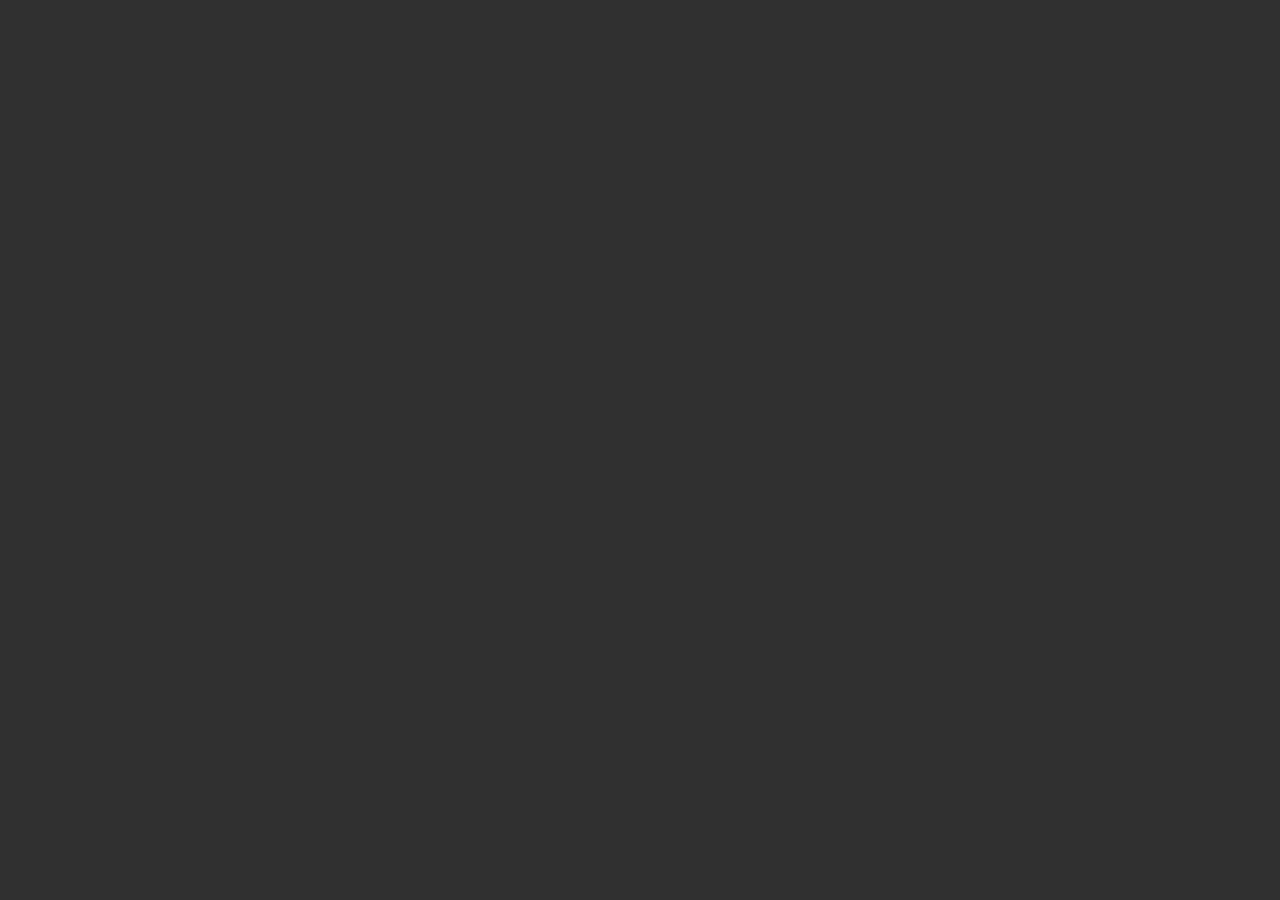
==== jSnack 2/index.html @ 28b43766 "Added for-each loop in jSnack 1" ====
<!DOCTYPE html>
<html lang="en">
<head>
  <meta charset="UTF-8">
  <meta http-equiv="X-UA-Compatible" content="IE=edge">
  <meta name="viewport" content="width=device-width, initial-scale=1.0">
  <title>Document</title>
</head>
<body style="background-color: #303030; color: white; font-family: Arial, Helvetica, sans-serif;">
  
  <div id="output"></div>

  <script src="script.js"></script>
</body>
</html>
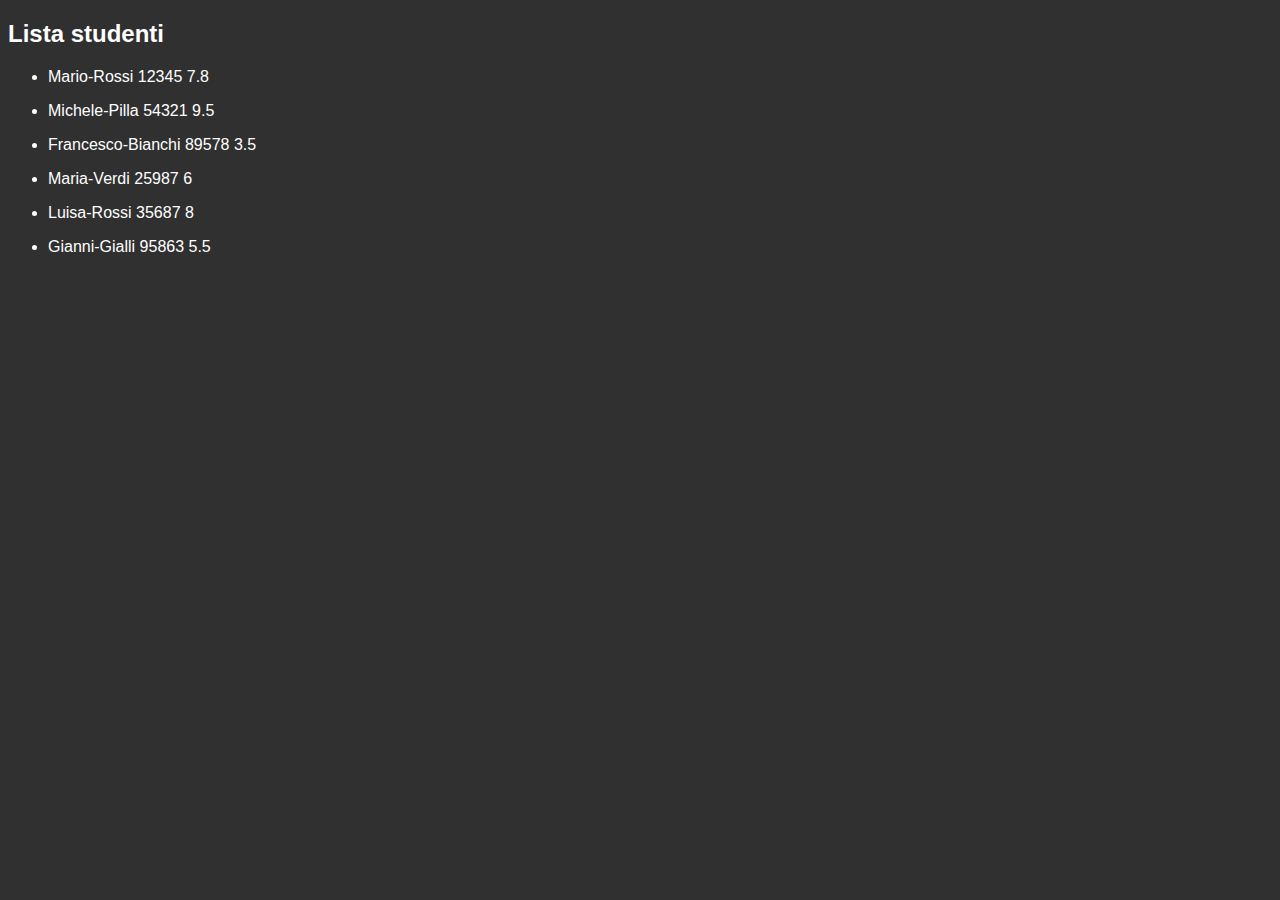
==== commit e0ad07e9: "Added for-each loop in jSnack 2" ====
--- a/jSnack 2/index.html
+++ b/jSnack 2/index.html
@@ -8,6 +8,7 @@
 </head>
 <body style="background-color: #303030; color: white; font-family: Arial, Helvetica, sans-serif;">
   
+  <h2>Lista studenti</h2>
   <div id="output"></div>
 
   <script src="script.js"></script>
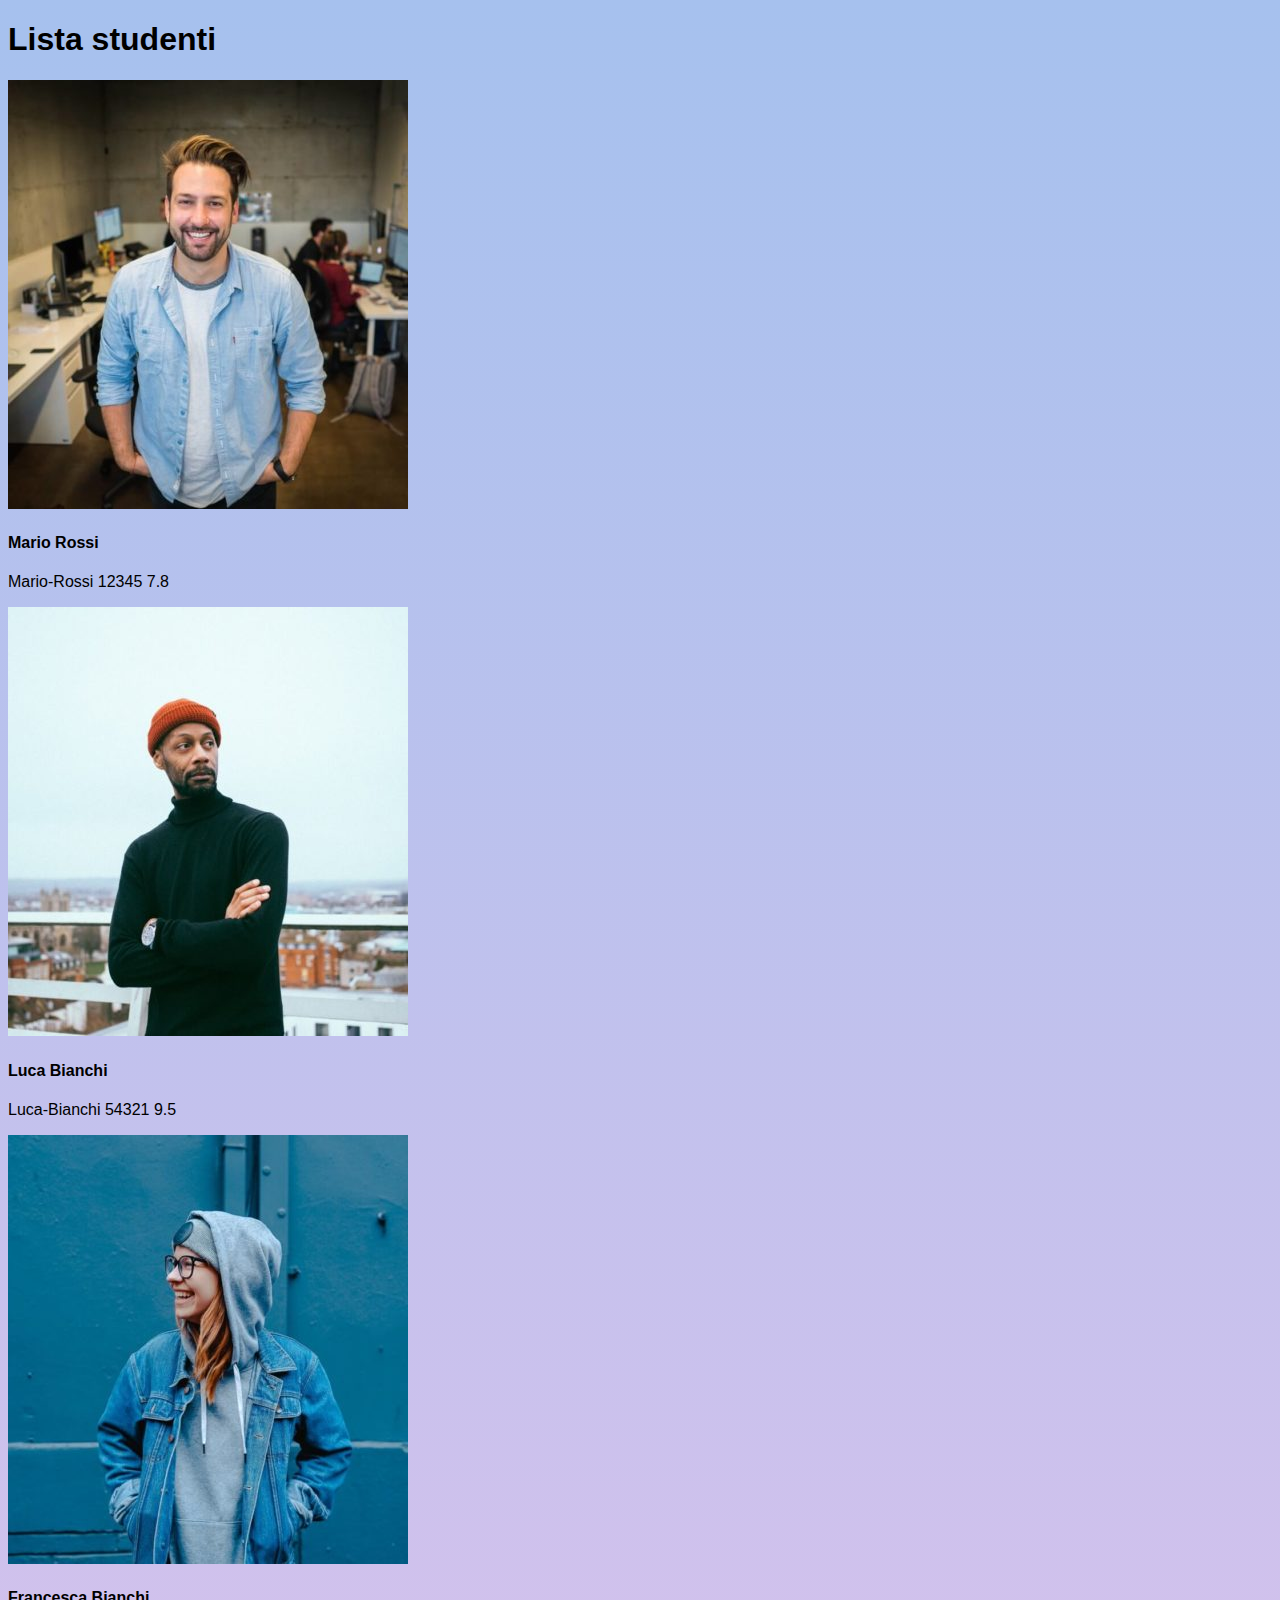
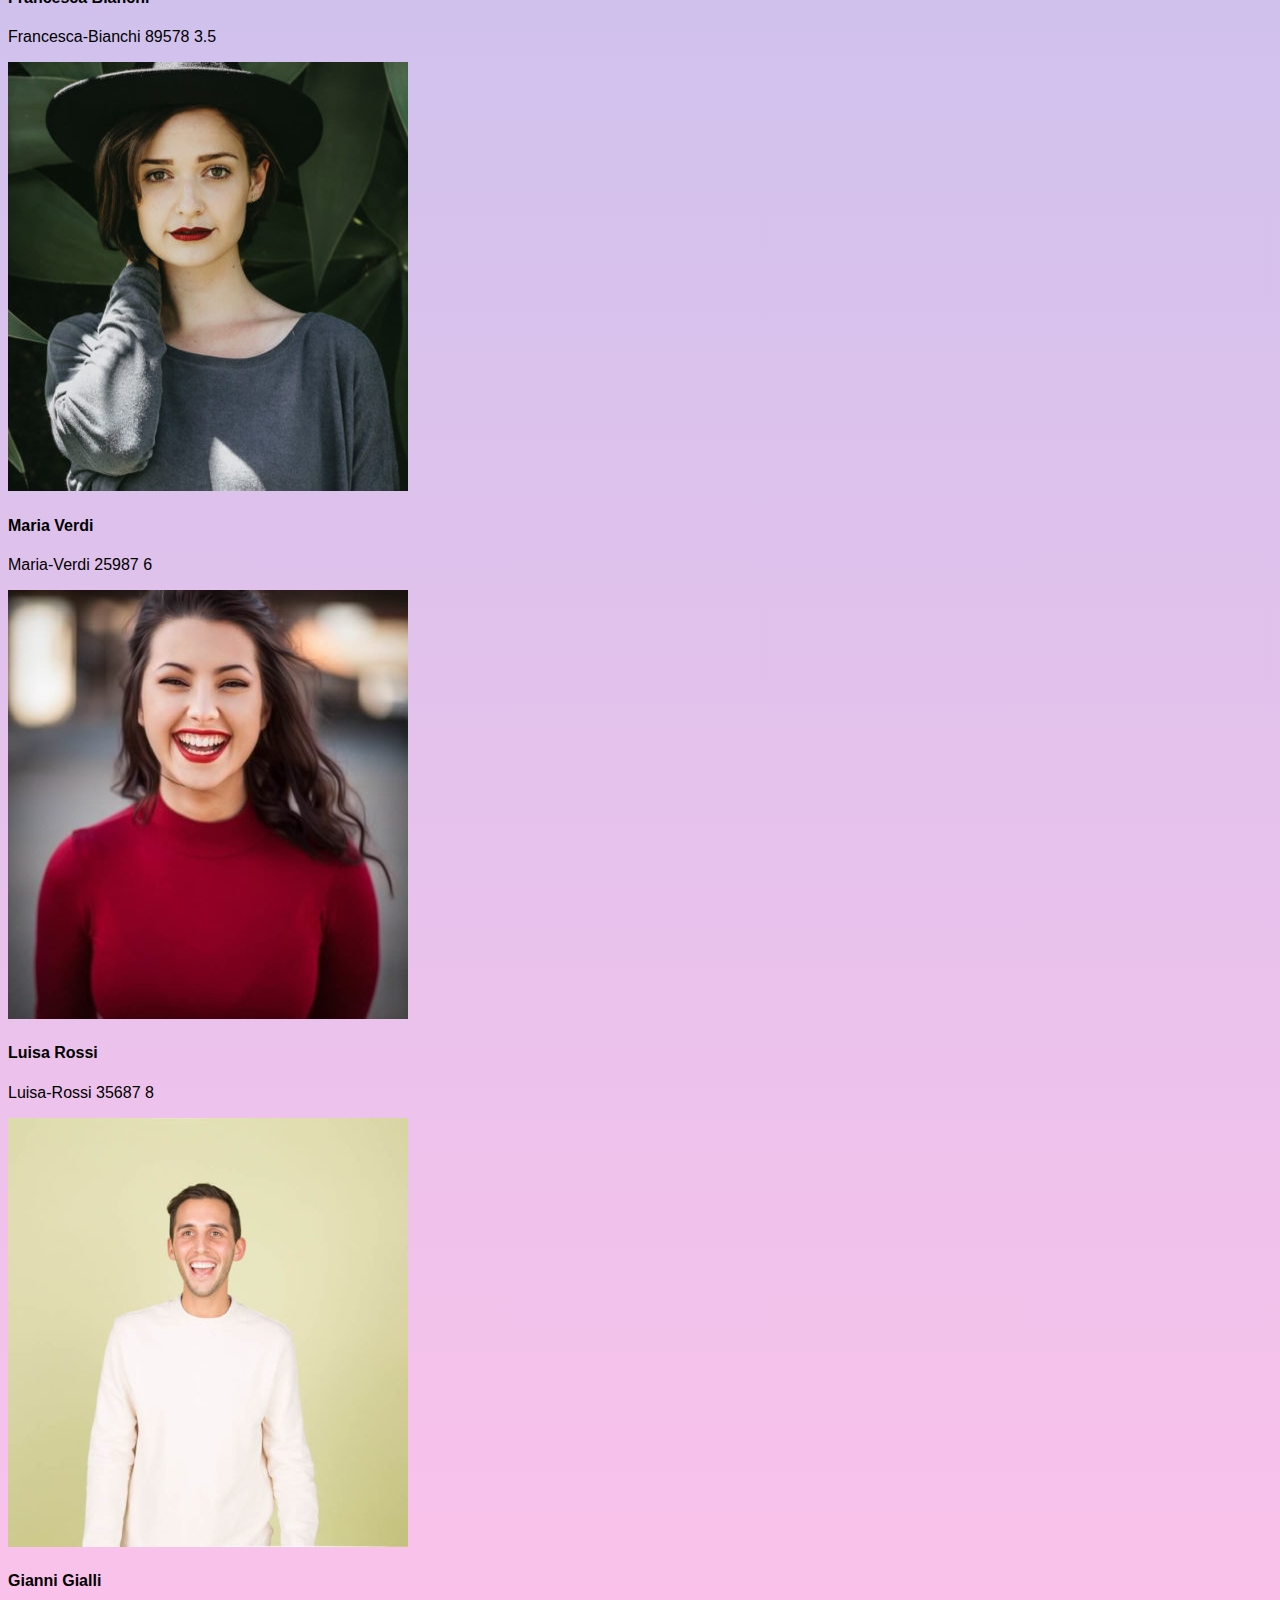
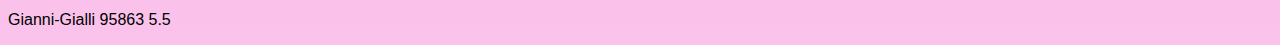
==== commit 3df25731: "Added design to jSnack 2" ====
--- a/jSnack 2/index.html
+++ b/jSnack 2/index.html
@@ -4,13 +4,39 @@
   <meta charset="UTF-8">
   <meta http-equiv="X-UA-Compatible" content="IE=edge">
   <meta name="viewport" content="width=device-width, initial-scale=1.0">
+  <link href="https://cdn.jsdelivr.net/npm/bootstrap@5.3.0-alpha3/dist/css/bootstrap.min.css" rel="stylesheet" integrity="sha384-KK94CHFLLe+nY2dmCWGMq91rCGa5gtU4mk92HdvYe+M/SXH301p5ILy+dN9+nJOZ" crossorigin="anonymous">
+  <link rel="stylesheet" href="style.css">
   <title>Document</title>
 </head>
-<body style="background-color: #303030; color: white; font-family: Arial, Helvetica, sans-serif;">
+<body class="d-flex flex-column align-items-center" style=" color: rgb(0, 0, 0); font-family: Arial, Helvetica, sans-serif;">
   
-  <h2>Lista studenti</h2>
+  <h1 class="display-4 font-weight-normal">Lista studenti</h1>
   <div id="output"></div>
 
+  <!-- <section id="team" class="pb-5">
+    <div class="container">
+      <h5 class="section-title h1">I nostri studenti</h5>
+      <div class="row flex-column align-items-center">
+        <div class="col-xs-12 col-sm-6 col-md-4">
+          <div class="image-flip" >
+            <div class="mainflip flip-0">
+                <div class="frontside">
+                  <div class="card">
+                    <div class="card-body text-center">
+                      <p><img class=" img-fluid rounded-2" src="img/wayne-barnett-founder-ceo.jpg" alt="card image"></p>
+                      <h4 class="card-title">Mario Rossi</h4>
+                      <p class="card-text">mario-rossi 12345 7.8</p>
+                    </div>
+                  </div>
+                </div>
+              </div>
+            </div>
+          </div>
+        </div>
+      </div> -->
+
+
+  <script src="https://cdn.jsdelivr.net/npm/bootstrap@5.3.0-alpha3/dist/js/bootstrap.bundle.min.js" integrity="sha384-ENjdO4Dr2bkBIFxQpeoTz1HIcje39Wm4jDKdf19U8gI4ddQ3GYNS7NTKfAdVQSZe" crossorigin="anonymous"></script>
   <script src="script.js"></script>
 </body>
 </html>--- a/jSnack 2/style.css
+++ b/jSnack 2/style.css
@@ -0,0 +1,47 @@
+.card-body img{
+  transition: all 0.5s;
+}
+
+.card-body img:hover{
+  transform: scale(1.09);
+}
+
+body{
+  background-image: linear-gradient(to top, #fbc2eb 0%, #a6c1ee 100%);
+  /* background-image: linear-gradient(to top, #30cfd0 0%, #330867 100%); */
+  /* background-image: linear-gradient(to top, #fff1eb 0%, #ace0f9 100%); */
+}
+
+
+
+
+
+
+
+
+
+
+
+
+
+
+
+
+
+
+
+
+
+
+
+
+
+
+
+
+
+
+
+
+
+
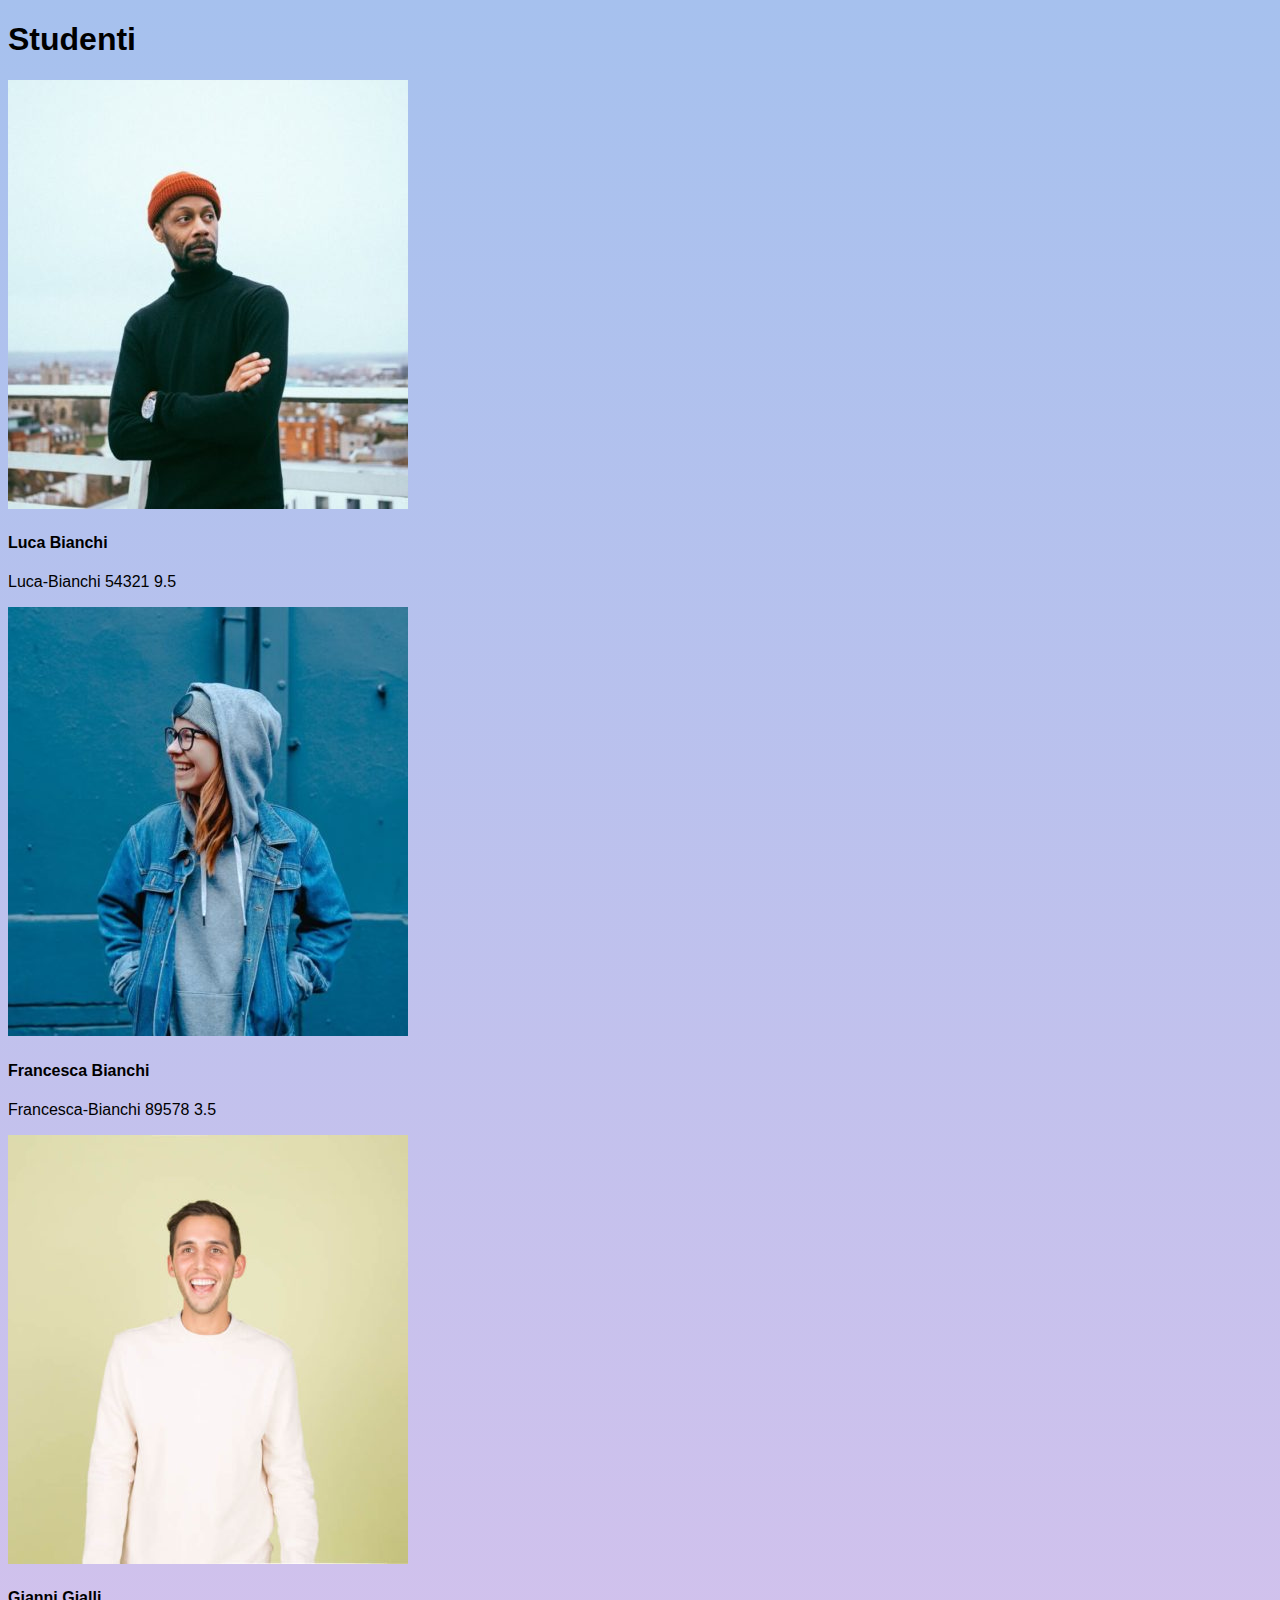
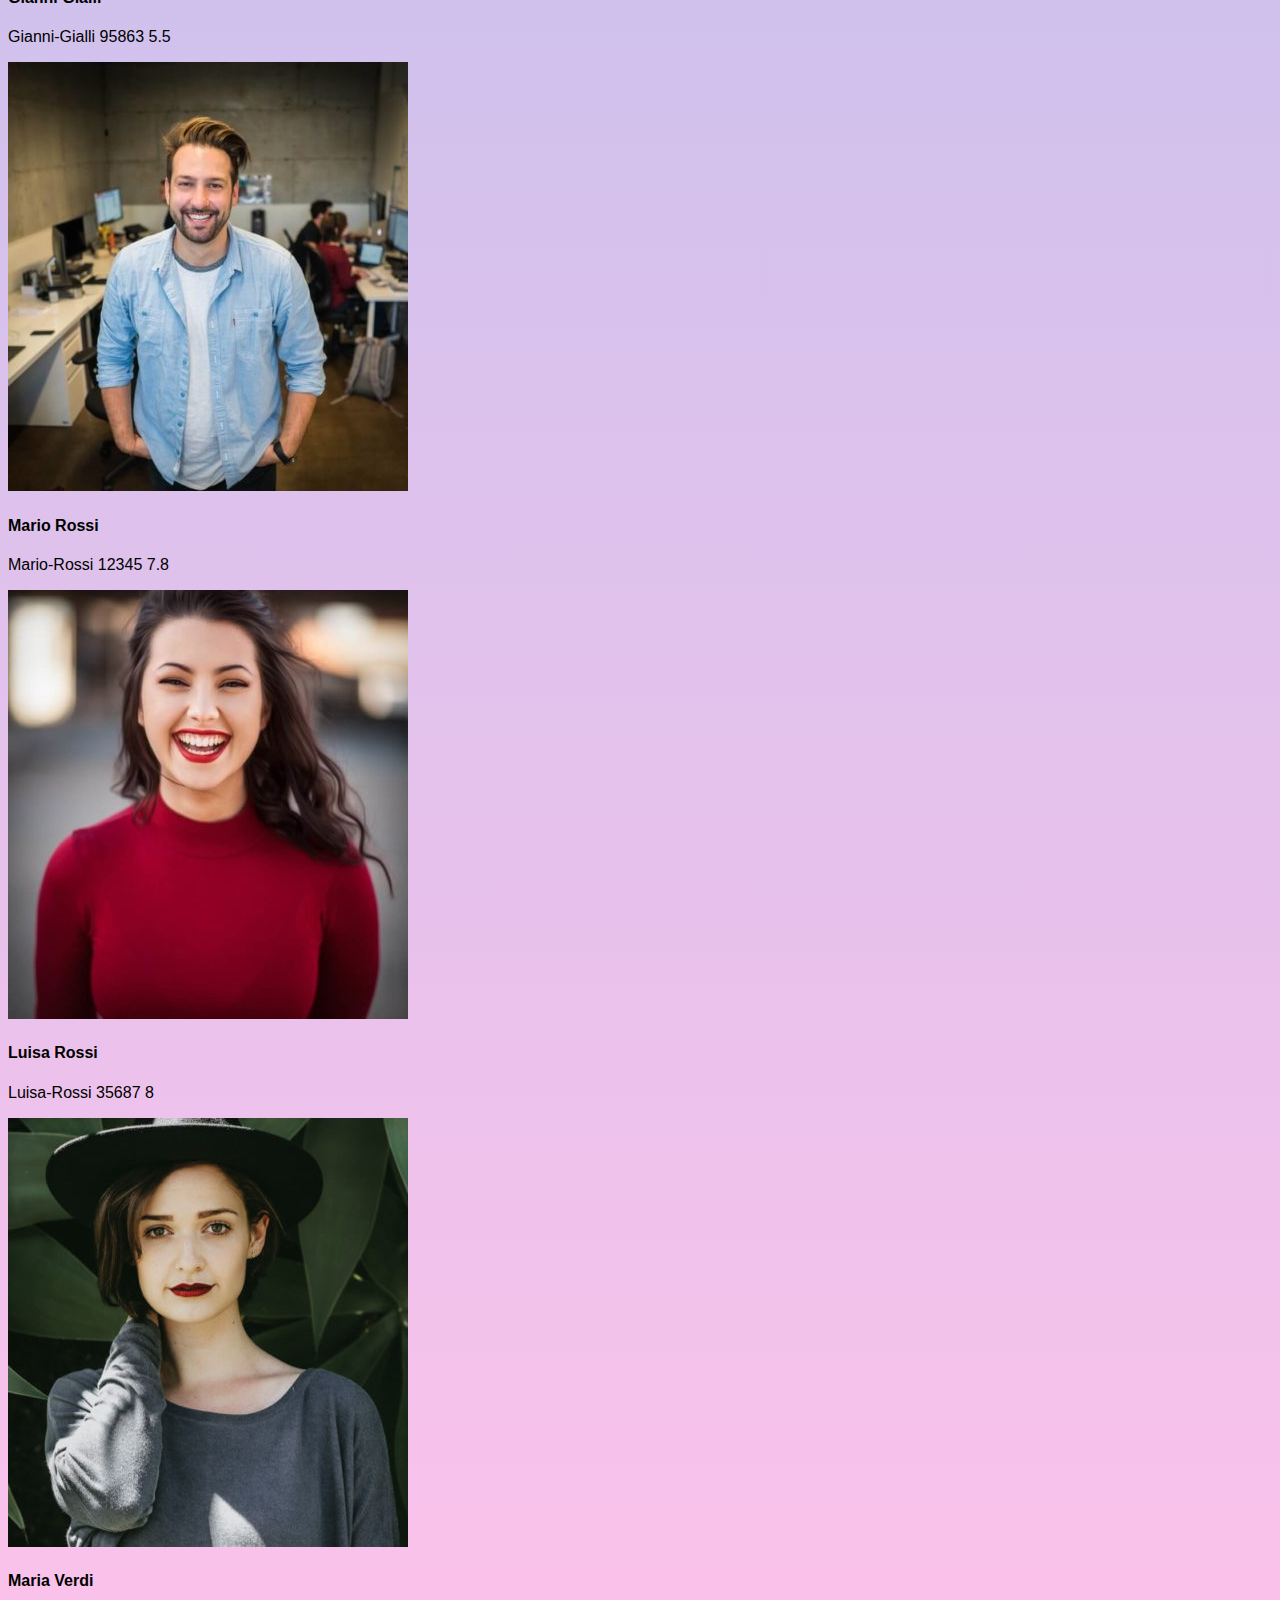
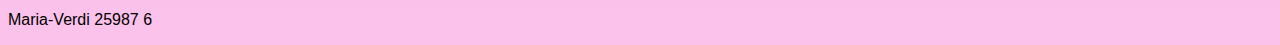
==== commit 0c46c3f8: "Sorted the objects by surname" ====
--- a/jSnack 2/index.html
+++ b/jSnack 2/index.html
@@ -10,31 +10,22 @@
 </head>
 <body class="d-flex flex-column align-items-center" style=" color: rgb(0, 0, 0); font-family: Arial, Helvetica, sans-serif;">
   
-  <h1 class="display-4 font-weight-normal">Lista studenti</h1>
+  <h1 class="display-4 font-weight-normal">Studenti</h1>
   <div id="output"></div>
 
-  <!-- <section id="team" class="pb-5">
+  <!-- <section id="students" class="pb-5">
     <div class="container">
-      <h5 class="section-title h1">I nostri studenti</h5>
       <div class="row flex-column align-items-center">
-        <div class="col-xs-12 col-sm-6 col-md-4">
-          <div class="image-flip" >
-            <div class="mainflip flip-0">
-                <div class="frontside">
-                  <div class="card">
-                    <div class="card-body text-center">
-                      <p><img class=" img-fluid rounded-2" src="img/wayne-barnett-founder-ceo.jpg" alt="card image"></p>
-                      <h4 class="card-title">Mario Rossi</h4>
-                      <p class="card-text">mario-rossi 12345 7.8</p>
-                    </div>
-                  </div>
-                </div>
-              </div>
-            </div>
+        <div class="card">
+          <div class="card-body text-center">
+            <p><img class=" img-fluid rounded-2" src="img/${photo}" alt="card image"></p>
+            <h4 class="card-title">${name} ${surname}</h4>
+            <p class="card-text">${name}-${surname} ${idNumber} ${gPA}</p>
           </div>
         </div>
-      </div> -->
-
+      </div>
+    </div>
+  </section> -->
 
   <script src="https://cdn.jsdelivr.net/npm/bootstrap@5.3.0-alpha3/dist/js/bootstrap.bundle.min.js" integrity="sha384-ENjdO4Dr2bkBIFxQpeoTz1HIcje39Wm4jDKdf19U8gI4ddQ3GYNS7NTKfAdVQSZe" crossorigin="anonymous"></script>
   <script src="script.js"></script>
--- a/jSnack 2/style.css
+++ b/jSnack 2/style.css
@@ -1,15 +1,16 @@
+.card-body:hover{
+  cursor: pointer;
+}
 .card-body img{
   transition: all 0.5s;
 }
 
 .card-body img:hover{
-  transform: scale(1.09);
+  transform: scale(1.1);
 }
 
 body{
   background-image: linear-gradient(to top, #fbc2eb 0%, #a6c1ee 100%);
-  /* background-image: linear-gradient(to top, #30cfd0 0%, #330867 100%); */
-  /* background-image: linear-gradient(to top, #fff1eb 0%, #ace0f9 100%); */
 }
 
 
